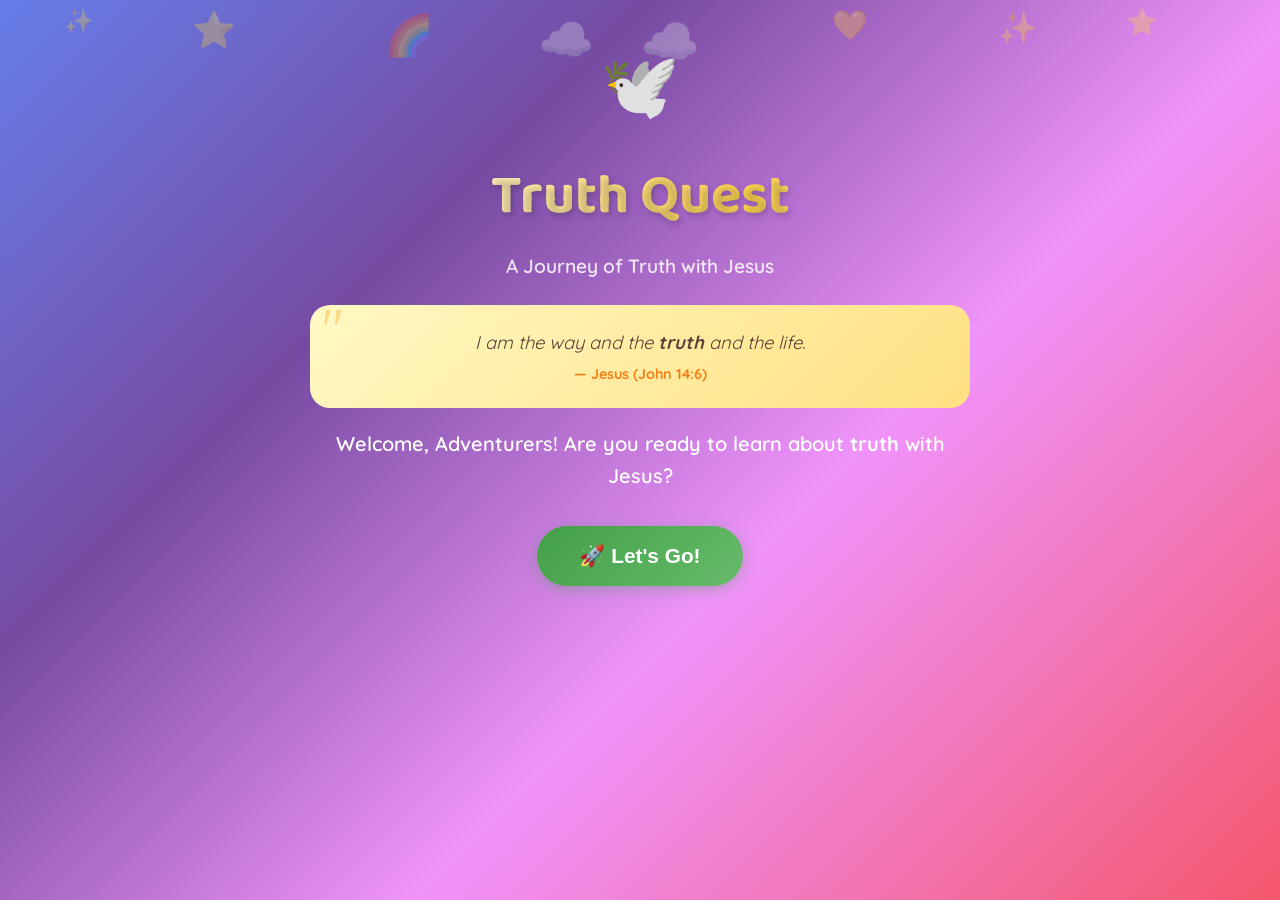
==== frontend/index.html @ c89fb7ce "Truth Quest: Christ-centered children's learning app Interactive app teaching the 9th Commandment (D" ====
<!DOCTYPE html>
<html lang="en">
<head>
    <meta charset="UTF-8">
    <meta name="viewport" content="width=device-width, initial-scale=1.0">
    <title>Truth Quest: Walking with Jesus</title>
    <!-- Google Fonts: loads pretty fonts with internet, falls back to Arial/Segoe UI offline -->
    <link href="https://fonts.googleapis.com/css2?family=Baloo+2:wght@500;600;700;800&family=Quicksand:wght@500;600;700&display=swap" rel="stylesheet" onerror="">
    <link rel="stylesheet" href="style.css">
</head>
<body>

<!-- floating background decorations -->
<div class="floating-bg">
    <span class="floater f1">✨</span>
    <span class="floater f2">⭐</span>
    <span class="floater f3">🌈</span>
    <span class="floater f4">☁️</span>
    <span class="floater f5">💛</span>
    <span class="floater f6">✨</span>
    <span class="floater f7">⭐</span>
    <span class="floater f8">☁️</span>
</div>

<!-- confetti canvas -->
<canvas id="confettiCanvas"></canvas>

<!-- ==================== PAGE 1: WELCOME ==================== -->
<div id="welcomePage" class="page active">
    <div class="container">
        <div class="welcome-icon bounce">🕊️</div>
        <h1 class="title-glow">Truth Quest</h1>
        <p class="tagline">A Journey of Truth with Jesus</p>

        <div class="hero-verse pulse-border">
            <span class="big-quote">"</span>
            <p>I am the way and the <strong>truth</strong> and the life.</p>
            <span class="verse-ref">— Jesus (John 14:6)</span>
        </div>

        <p class="group-welcome">Welcome, Adventurers! Are you ready to learn about <strong>truth</strong> with Jesus?</p>

        <button class="btn btn-go btn-xl wiggle" onclick="goToLesson()">
            🚀 Let's Go!
        </button>
    </div>
</div>

<!-- ==================== PAGE 2: LESSON INTRO ==================== -->
<div id="lessonPage" class="page">
    <div class="container">
        <div class="lesson-header">
            <span class="lesson-icon bounce">📖</span>
            <h1>Before We Begin...</h1>
            <p class="lesson-sub">Alright Adventurers, let's learn something really important today!</p>
        </div>

        <div class="lesson-card card-blue">
            <div class="lesson-card-icon">🏔️</div>
            <h3>The 9th Commandment</h3>
            <p class="lesson-verse-text">"You shall not give false testimony against your neighbor."</p>
            <span class="verse-ref">— Exodus 20:16</span>
            <p class="lesson-explain">This means: <strong>Do not lie.</strong> God wants us to always tell the truth, even when it feels hard or scary.</p>
        </div>

        <div class="lesson-card card-gold">
            <div class="lesson-card-icon">🤔</div>
            <h3>Why Does Truth Matter?</h3>
            <ul class="lesson-list">
                <li><span class="li-icon">💙</span> <strong>Truth builds trust</strong> — When we're honest, people can believe in us</li>
                <li><span class="li-icon">🤝</span> <strong>Truth builds friendships</strong> — Real friends tell each other the truth</li>
                <li><span class="li-icon">😌</span> <strong>Truth gives us peace</strong> — No guilt, no hiding, no worry</li>
                <li><span class="li-icon">✝️</span> <strong>Truth follows Jesus</strong> — Jesus IS the truth (John 14:6)!</li>
            </ul>
        </div>

        <div class="lesson-card card-purple">
            <div class="lesson-card-icon">💔</div>
            <h3>What Happens When We Lie?</h3>
            <ul class="lesson-list">
                <li><span class="li-icon">😟</span> It <strong>breaks trust</strong> — People stop believing us</li>
                <li><span class="li-icon">😣</span> It <strong>hurts others</strong> — Lies can make people feel sad and confused</li>
                <li><span class="li-icon">😔</span> It <strong>hurts us too</strong> — Lying gives us a heavy, guilty feeling inside</li>
                <li><span class="li-icon">🔗</span> It <strong>grows bigger</strong> — One lie often leads to more lies</li>
            </ul>
        </div>

        <div class="lesson-card card-green">
            <div class="lesson-card-icon">🗺️</div>
            <h3>What We'll Do Together</h3>
            <div class="roadmap">
                <div class="roadmap-step">
                    <span class="step-num">1</span>
                    <div>
                        <strong>Listen to a Story</strong>
                        <p>About a child named Sam who faces a tough choice</p>
                    </div>
                </div>
                <div class="roadmap-step">
                    <span class="step-num">2</span>
                    <div>
                        <strong>Make Choices Together</strong>
                        <p>Should Sam tell the truth or tell a lie?</p>
                    </div>
                </div>
                <div class="roadmap-step">
                    <span class="step-num">3</span>
                    <div>
                        <strong>Answer a Fun Quiz</strong>
                        <p>7 questions — I'll point at someone to answer!</p>
                    </div>
                </div>
                <div class="roadmap-step">
                    <span class="step-num">4</span>
                    <div>
                        <strong>See Our Team Score</strong>
                        <p>Let's see how we did as a group!</p>
                    </div>
                </div>
            </div>
        </div>

        <div class="lesson-prayer">
            <span class="prayer-icon">🙏</span>
            <p><strong>Let's pray together before we start:</strong></p>
            <p class="prayer-text">"Dear Jesus, open our hearts to learn about truth today. Help us to be brave and honest, just like You. Amen."</p>
        </div>

        <button class="btn btn-go btn-xl wiggle" onclick="startStory()">
            📖 Let's Hear the Story!
        </button>
    </div>
</div>

<!-- ==================== PAGE 3: STORY ==================== -->
<div id="storyPage" class="page">
    <div class="container">
        <div class="story-header">
            <span class="story-header-icon">📖</span>
            <h1>Story Time</h1>
        </div>
        <h2 id="storyTitle" class="story-title"></h2>
        <p id="storyIntro" class="story-intro"></p>

        <div id="sceneCard" class="card scene-card-styled">
            <span class="scene-badge" id="sceneBadge"></span>
            <div class="scene-character" id="sceneCharacter"></div>
            <p id="sceneText" class="scene-text"></p>

            <div id="sceneChoice" class="choice-prompt" style="display:none"></div>

            <div id="choiceButtons" class="choice-buttons" style="display:none">
                <button class="btn btn-truth btn-choice" onclick="showOutcome('truth')">
                    <span class="choice-emoji">💙</span>
                    <span>Sam Tells the Truth</span>
                </button>
                <button class="btn btn-lie btn-choice" onclick="showOutcome('lie')">
                    <span class="choice-emoji">💔</span>
                    <span>Sam Tells a Lie</span>
                </button>
            </div>

            <div id="outcomeBox" style="display:none"></div>
        </div>

        <div id="versesSection" class="verses-section" style="display:none">
            <h3>📜 Bible Verses to Remember</h3>
            <div id="versesList"></div>
        </div>

        <div id="moralSection" class="moral-section" style="display:none">
            <h3>💡 The Big Lesson</h3>
            <p id="moralText"></p>
        </div>

        <div class="nav-buttons">
            <button class="btn btn-nav" id="btnPrev" onclick="prevScene()">⬅ Back</button>
            <button class="btn btn-nav btn-go" id="btnNext" onclick="nextScene()">Next ➡</button>
        </div>
    </div>
</div>

<!-- ==================== PAGE 4: DISCUSSION ==================== -->
<div id="discussPage" class="page">
    <div class="container">
        <div class="discuss-header">
            <span class="discuss-icon bounce">💬</span>
            <h1>Let's Talk About It!</h1>
            <p class="discuss-sub">Before we take the quiz, let's think about Sam's story together.</p>
        </div>

        <div class="discuss-tip">
            <span>💡</span>
            <p><strong>Leader tip:</strong> Read each question aloud. Let a few children answer first, then tap "Show Suggested Answer" to wrap up each one.</p>
        </div>

        <!-- Question 1 -->
        <div class="discuss-card card-warm">
            <div class="discuss-q">
                <span class="dq-num">1</span>
                <p>Has anyone ever been in a situation like Sam's — where you broke something or made a mistake and had to decide whether to tell the truth?</p>
            </div>
            <button class="btn btn-reveal" onclick="revealDiscuss(1)">👀 Show Suggested Answer</button>
            <div class="discuss-answer" id="discussAns1" style="display:none">
                <p>It's normal to feel scared when we make a mistake. But that's exactly when <strong>choosing truth matters most</strong> — we might face consequences, but we keep something more valuable: <strong>trust</strong>.</p>
            </div>
        </div>

        <!-- Question 2 -->
        <div class="discuss-card card-warm">
            <div class="discuss-q">
                <span class="dq-num">2</span>
                <p>How do you feel inside when you tell a lie? How about when you tell the truth — even when it's hard?</p>
            </div>
            <button class="btn btn-reveal" onclick="revealDiscuss(2)">👀 Show Suggested Answer</button>
            <div class="discuss-answer" id="discussAns2" style="display:none">
                <p>Lying gives us a <strong>heavy, guilty feeling</strong> — like a weight on our chest. Telling the truth feels scary at first, but then comes a <strong>warm peace inside</strong> — that's God saying <em>"You did the right thing."</em></p>
            </div>
        </div>

        <!-- Question 3 -->
        <div class="discuss-card card-warm">
            <div class="discuss-q">
                <span class="dq-num">3</span>
                <p>Why do you think God made "Do not lie" one of the Ten Commandments? Why is it so important to Him?</p>
            </div>
            <button class="btn btn-reveal" onclick="revealDiscuss(3)">👀 Show Suggested Answer</button>
            <div class="discuss-answer" id="discussAns3" style="display:none">
                <p>Because <strong>God is truth</strong>, and lying destroys the relationships He created us to enjoy. Truth is the <strong>foundation of love and trust</strong> — without it, friendships and families break apart.</p>
            </div>
        </div>

        <!-- Question 4 -->
        <div class="discuss-card card-warm">
            <div class="discuss-q">
                <span class="dq-num">4</span>
                <p>Jesus said "I am the truth." What do you think that means for us when we follow Him?</p>
            </div>
            <button class="btn btn-reveal" onclick="revealDiscuss(4)">👀 Show Suggested Answer</button>
            <div class="discuss-answer" id="discussAns4" style="display:none">
                <p>It means <strong>everything about Jesus is real and trustworthy</strong> — He never lied and never broke a promise. When we follow Him, we choose to be <strong>truth-tellers</strong> just like He is.</p>
            </div>
        </div>

        <button class="btn btn-go btn-xl wiggle" onclick="startQuiz()">
            🧠 Now Let's Take the Quiz!
        </button>
    </div>
</div>

<!-- ==================== PAGE 5: QUIZ ==================== -->
<div id="quizPage" class="page">
    <div class="container">
        <div class="quiz-header">
            <span class="quiz-header-icon bounce">🧠</span>
            <h1>Truth or Lie Quiz</h1>
            <p class="quiz-subtitle">Let's see what we learned together, Adventurers!</p>
        </div>

        <div class="streak-bar" id="streakBar" style="display:none">
            <span id="streakText"></span>
        </div>

        <div class="progress-track">
            <div class="progress-fill" id="progressBar"></div>
        </div>
        <p class="progress-label" id="progressLabel"></p>

        <div class="card quiz-card-styled" id="quizCard">
            <div class="question-badge" id="questionNum"></div>
            <h3 id="questionText" class="question-text"></h3>

            <!-- Countdown overlay -->
            <div id="countdownOverlay" class="countdown-overlay" style="display:none">
                <p class="countdown-label">Think about it...</p>
                <span class="countdown-number" id="countdownNum">3</span>
            </div>

            <div id="optionsList" class="options-list"></div>
            <div id="explanationBox"></div>
        </div>

        <div class="quiz-encouragement" id="quizEncouragement"></div>
    </div>
</div>

<!-- ==================== PAGE 5: RESULTS ==================== -->
<div id="resultsPage" class="page">
    <div class="container">
        <div id="resultsHeader">
            <span class="results-trophy bounce">🏆</span>
            <h1>Amazing Job, Adventurers!</h1>
        </div>

        <div class="score-ring" id="scoreRing">
            <span class="score-num" id="scoreNum">0%</span>
        </div>
        <div class="score-stars" id="scoreStars"></div>

        <h2 id="resultMessage" class="result-message"></h2>
        <p id="resultEncouragement" class="result-encouragement"></p>

        <!-- Badge earned -->
        <div class="badge-earned" id="badgeEarned">
            <span class="badge-icon" id="badgeIcon"></span>
            <h3 id="badgeTitle"></h3>
            <p id="badgeDesc"></p>
        </div>

        <div class="card verse-card-styled" id="resultVerse"></div>

        <div id="feedbackList" class="feedback-list"></div>

        <div class="result-actions">
            <button class="btn btn-go btn-xl wiggle" onclick="goToMemoryVerse()">📜 Memory Verse Challenge!</button>
            <button class="btn btn-truth" onclick="restartQuiz()">🔄 Try the Quiz Again</button>
        </div>
    </div>
</div>

<!-- ==================== PAGE 7: MEMORY VERSE CHALLENGE ==================== -->
<div id="memoryPage" class="page">
    <div class="container">
        <div class="memory-header">
            <span class="memory-icon bounce">📜</span>
            <h1>Memory Verse Challenge!</h1>
            <p class="memory-sub">Can we fill in the missing words together? Let's try!</p>
        </div>

        <!-- Verse 1 -->
        <div class="memory-card" id="memoryCard1">
            <span class="memory-badge">Verse 1</span>
            <h3>Exodus 20:16</h3>
            <p class="memory-verse" id="verse1Display"></p>
            <button class="btn btn-go" id="reveal1" onclick="revealVerse(1)">👀 Reveal the Answer!</button>
            <div class="memory-revealed" id="revealed1" style="display:none">
                <p>"You shall not give <strong>false testimony</strong> against your <strong>neighbor</strong>."</p>
            </div>
        </div>

        <!-- Verse 2 -->
        <div class="memory-card" id="memoryCard2">
            <span class="memory-badge">Verse 2</span>
            <h3>John 14:6</h3>
            <p class="memory-verse" id="verse2Display"></p>
            <button class="btn btn-go" id="reveal2" onclick="revealVerse(2)">👀 Reveal the Answer!</button>
            <div class="memory-revealed" id="revealed2" style="display:none">
                <p>"Jesus answered, 'I am the <strong>way</strong> and the <strong>truth</strong> and the <strong>life</strong>. No one comes to the <strong>Father</strong> except through me.'"</p>
            </div>
        </div>

        <!-- Bonus: Say it together -->
        <div class="memory-challenge">
            <span class="challenge-icon">🏆</span>
            <h3>Bonus Challenge!</h3>
            <p>Can everyone say <strong>John 14:6</strong> together from memory? Let's try it three times!</p>
            <div class="attempt-tracker">
                <button class="btn btn-attempt" id="attempt1" onclick="markAttempt(1)">Try 1</button>
                <button class="btn btn-attempt" id="attempt2" onclick="markAttempt(2)">Try 2</button>
                <button class="btn btn-attempt" id="attempt3" onclick="markAttempt(3)">Try 3</button>
            </div>
        </div>

        <button class="btn btn-go btn-xl wiggle" onclick="goToPledge()">
            ✋ Take the Truth Pledge!
        </button>
    </div>
</div>

<!-- ==================== PAGE 8: TRUTH PLEDGE ==================== -->
<div id="pledgePage" class="page">
    <div class="container">
        <div class="pledge-header">
            <span class="pledge-icon bounce">✋</span>
            <h1>The Truth Pledge</h1>
            <p class="pledge-sub">Stand up, raise your right hand, and let's say this together!</p>
        </div>

        <div class="pledge-card">
            <p class="pledge-line" id="pledgeLine1">I promise to <strong>tell the truth</strong>,</p>
            <p class="pledge-line" id="pledgeLine2">even when it's <strong>hard</strong>,</p>
            <p class="pledge-line" id="pledgeLine3">even when I'm <strong>scared</strong>,</p>
            <p class="pledge-line" id="pledgeLine4">because I follow <strong>Jesus</strong>,</p>
            <p class="pledge-line" id="pledgeLine5">and Jesus <strong>is</strong> the Truth.</p>
            <p class="pledge-line pledge-verse">— John 14:6</p>
        </div>

        <button class="btn btn-truth btn-xl" id="pledgeReadBtn" onclick="startPledgeRead()">
            📢 Read It Together — Line by Line!
        </button>

        <div class="final-prayer" id="closingPrayer" style="display:none">
            <span class="prayer-icon">🙏</span>
            <p><strong>Let's close in prayer together:</strong></p>
            <p class="prayer-text">"Dear Jesus, thank You for teaching us about truth today. Help us to always be honest and brave, even when it's hard. We want to follow You because You are the Way, the Truth, and the Life. We love You! Amen."</p>
        </div>

        <div class="final-actions" id="finalActions" style="display:none">
            <div class="final-message">
                <span class="final-star">🌟</span>
                <h2>Great Job, Adventurers!</h2>
                <p>You are <strong>Truth Champions</strong> who follow Jesus! Remember — always choose truth!</p>
            </div>
            <div class="result-actions">
                <button class="btn btn-truth" onclick="restartStory()">📖 Hear the Story Again</button>
                <button class="btn btn-go" onclick="restartQuiz()">🧠 Retake the Quiz</button>
                <button class="btn btn-nav" onclick="goHome()">🏠 Back to Start</button>
            </div>
        </div>
    </div>
</div>

<script src="app.js"></script>
</body>
</html>
---- frontend/style.css ----
/* ===== RESET ===== */
*, *::before, *::after {
    margin: 0;
    padding: 0;
    box-sizing: border-box;
}

/* ===== BASE ===== */
body {
    font-family: 'Quicksand', 'Segoe UI', Arial, sans-serif;
    background: linear-gradient(135deg, #667eea 0%, #764ba2 30%, #f093fb 60%, #f5576c 100%);
    background-attachment: fixed;
    text-align: center;
    min-height: 100vh;
    color: #2c3e50;
    line-height: 1.7;
    overflow-x: hidden;
    position: relative;
}

/* ===== FLOATING BACKGROUND ===== */
.floating-bg {
    position: fixed;
    top: 0; left: 0; right: 0; bottom: 0;
    pointer-events: none;
    z-index: 0;
    overflow: hidden;
}

.floater {
    position: absolute;
    font-size: 2rem;
    opacity: 0.3;
    animation: floatUp linear infinite;
}

.f1 { left: 5%;  font-size: 1.5rem; animation-duration: 12s; animation-delay: 0s; }
.f2 { left: 15%; font-size: 2.2rem; animation-duration: 15s; animation-delay: 2s; }
.f3 { left: 30%; font-size: 2.5rem; animation-duration: 18s; animation-delay: 4s; }
.f4 { left: 50%; font-size: 3rem;   animation-duration: 20s; animation-delay: 1s; }
.f5 { left: 65%; font-size: 1.8rem; animation-duration: 14s; animation-delay: 3s; }
.f6 { left: 78%; font-size: 2rem;   animation-duration: 16s; animation-delay: 5s; }
.f7 { left: 88%; font-size: 1.6rem; animation-duration: 13s; animation-delay: 0s; }
.f8 { left: 42%; font-size: 2.8rem; animation-duration: 22s; animation-delay: 6s; }

@keyframes floatUp {
    0%   { transform: translateY(110vh) rotate(0deg); opacity: 0; }
    10%  { opacity: 0.3; }
    90%  { opacity: 0.3; }
    100% { transform: translateY(-10vh) rotate(360deg); opacity: 0; }
}

/* confetti canvas */
#confettiCanvas {
    position: fixed;
    top: 0; left: 0;
    width: 100%; height: 100%;
    pointer-events: none;
    z-index: 9999;
}

/* ===== PAGES ===== */
.page {
    display: none;
    padding: 30px 20px 60px;
    position: relative;
    z-index: 1;
    animation: fadeSlideIn 0.6s ease;
}

.page.active {
    display: block;
}

@keyframes fadeSlideIn {
    from { opacity: 0; transform: translateY(30px); }
    to   { opacity: 1; transform: translateY(0); }
}

.container {
    max-width: 660px;
    margin: 0 auto;
}

/* ===== ANIMATIONS ===== */
@keyframes bounce {
    0%, 100% { transform: translateY(0); }
    50%      { transform: translateY(-12px); }
}

@keyframes wiggle {
    0%, 100% { transform: rotate(0deg); }
    25%      { transform: rotate(-2deg) scale(1.02); }
    75%      { transform: rotate(2deg) scale(1.02); }
}

@keyframes pulse-glow {
    0%, 100% { box-shadow: 0 0 15px rgba(255,215,0,0.3); }
    50%      { box-shadow: 0 0 30px rgba(255,215,0,0.6); }
}

@keyframes shimmer {
    0%   { background-position: -200% center; }
    100% { background-position: 200% center; }
}

.bounce  { animation: bounce 2s ease-in-out infinite; }
.wiggle  { animation: wiggle 3s ease-in-out infinite; }
.pulse-border { animation: pulse-glow 2.5s ease-in-out infinite; }

/* ===== HEADINGS ===== */
h1 {
    font-family: 'Baloo 2', 'Segoe UI', cursive;
    font-size: 2.8rem;
    margin-bottom: 6px;
    color: #fff;
    text-shadow: 2px 3px 6px rgba(0,0,0,0.2);
}

.title-glow {
    font-size: 3.5rem;
    background: linear-gradient(90deg, #fff, #ffd54f, #fff, #ffd54f);
    background-size: 200% auto;
    -webkit-background-clip: text;
    -webkit-text-fill-color: transparent;
    background-clip: text;
    animation: shimmer 4s linear infinite;
}

h2 {
    font-size: 1.3rem;
    color: rgba(255,255,255,0.9);
    margin-bottom: 20px;
    font-weight: 600;
}

.tagline {
    font-size: 1.2rem;
    color: rgba(255,255,255,0.85);
    margin-bottom: 22px;
    font-weight: 600;
}

.highlight-name {
    color: #ffd54f;
    font-weight: 800;
}

/* ===== WELCOME ===== */
.welcome-icon {
    font-size: 4rem;
    display: block;
    margin-bottom: 10px;
}

.hero-verse {
    background: linear-gradient(135deg, #fff9c4, #ffe082);
    border-radius: 20px;
    padding: 22px 26px;
    font-size: 1.15rem;
    font-style: italic;
    color: #5d4037;
    margin-bottom: 20px;
    position: relative;
}

.big-quote {
    position: absolute;
    top: -5px; left: 12px;
    font-size: 3.5rem;
    color: #f9a825;
    font-style: normal;
    line-height: 1;
    opacity: 0.4;
}

.verse-ref {
    font-size: 0.9rem;
    font-weight: 700;
    color: #f57f17;
    font-style: normal;
    display: block;
    margin-top: 4px;
}

.time-badge {
    display: inline-flex;
    align-items: center;
    gap: 8px;
    background: rgba(255,255,255,0.2);
    backdrop-filter: blur(8px);
    border: 2px solid rgba(255,255,255,0.3);
    border-radius: 50px;
    padding: 10px 22px;
    font-size: 0.95rem;
    color: #fff;
    margin-bottom: 22px;
}

.time-icon { font-size: 1.3rem; }

.group-welcome {
    font-size: 1.25rem;
    color: #fff;
    margin-bottom: 28px;
    line-height: 1.6;
    font-weight: 600;
}

/* ===== BUTTONS ===== */
.btn {
    display: inline-block;
    font-size: 1.1rem;
    font-weight: 700;
    padding: 14px 32px;
    margin: 6px;
    border: none;
    border-radius: 50px;
    cursor: pointer;
    font-family: 'Quicksand', inherit;
    transition: all 0.25s ease;
    position: relative;
    overflow: hidden;
}

.btn::after {
    content: '';
    position: absolute;
    top: 50%; left: 50%;
    width: 0; height: 0;
    background: rgba(255,255,255,0.2);
    border-radius: 50%;
    transform: translate(-50%, -50%);
    transition: width 0.4s, height 0.4s;
}

.btn:hover::after {
    width: 300px; height: 300px;
}

.btn:hover {
    transform: scale(1.06) translateY(-2px);
    box-shadow: 0 8px 25px rgba(0,0,0,0.2);
}

.btn:active { transform: scale(0.97); }

.btn-xl {
    font-size: 1.3rem;
    padding: 18px 42px;
}

.btn-go {
    background: linear-gradient(135deg, #43a047, #66bb6a);
    color: #fff;
    box-shadow: 0 4px 15px rgba(67,160,71,0.35);
}

.btn-truth {
    background: linear-gradient(135deg, #1e88e5, #42a5f5);
    color: #fff;
    box-shadow: 0 4px 15px rgba(30,136,229,0.35);
}

.btn-lie {
    background: linear-gradient(135deg, #e53935, #ef5350);
    color: #fff;
    box-shadow: 0 4px 15px rgba(229,57,53,0.35);
}

.btn-nav {
    background: rgba(255,255,255,0.9);
    color: #5c6bc0;
    border: 2px solid rgba(255,255,255,0.5);
}

.btn-nav:hover { background: #fff; }

.btn:disabled {
    opacity: 0.35;
    cursor: not-allowed;
    transform: none !important;
    box-shadow: none !important;
}

.btn-choice {
    display: flex;
    align-items: center;
    gap: 10px;
    padding: 16px 28px;
    font-size: 1.15rem;
}

.choice-emoji { font-size: 1.6rem; }

/* ===== CARDS ===== */
.card {
    background: rgba(255,255,255,0.95);
    border-radius: 22px;
    padding: 26px 24px;
    margin: 20px 0;
    box-shadow: 0 8px 30px rgba(0,0,0,0.1);
    text-align: left;
    animation: fadeSlideIn 0.4s ease;
    border: none;
}

/* ===== LESSON PAGE ===== */
.lesson-header {
    margin-bottom: 10px;
}

.lesson-icon { font-size: 3.5rem; display: block; margin-bottom: 8px; }
.lesson-sub  { color: rgba(255,255,255,0.9); font-size: 1.1rem; margin-bottom: 5px; }

.lesson-card {
    border-radius: 22px;
    padding: 28px 24px;
    margin: 18px 0;
    text-align: left;
    box-shadow: 0 8px 30px rgba(0,0,0,0.1);
    position: relative;
    overflow: hidden;
}

.lesson-card-icon {
    font-size: 2.5rem;
    margin-bottom: 10px;
}

.card-blue {
    background: linear-gradient(135deg, #e3f2fd, #bbdefb);
    border-left: 6px solid #1e88e5;
}

.card-gold {
    background: linear-gradient(135deg, #fff8e1, #ffecb3);
    border-left: 6px solid #f9a825;
}

.card-purple {
    background: linear-gradient(135deg, #f3e5f5, #e1bee7);
    border-left: 6px solid #8e24aa;
}

.card-green {
    background: linear-gradient(135deg, #e8f5e9, #c8e6c9);
    border-left: 6px solid #43a047;
}

.lesson-card h3 {
    font-family: 'Baloo 2', cursive;
    font-size: 1.4rem;
    margin-bottom: 8px;
    color: #2c3e50;
}

.lesson-verse-text {
    font-size: 1.1rem;
    font-style: italic;
    color: #37474f;
    margin-bottom: 4px;
    line-height: 1.6;
}

.lesson-explain {
    margin-top: 10px;
    font-size: 1.05rem;
    color: #37474f;
    line-height: 1.7;
}

.lesson-list {
    list-style: none;
    padding: 0;
}

.lesson-list li {
    display: flex;
    align-items: flex-start;
    gap: 10px;
    padding: 8px 0;
    font-size: 1.02rem;
    color: #37474f;
    line-height: 1.5;
}

.li-icon { font-size: 1.3rem; flex-shrink: 0; margin-top: 1px; }

/* roadmap */
.roadmap {
    display: flex;
    flex-direction: column;
    gap: 14px;
    margin-top: 10px;
}

.roadmap-step {
    display: flex;
    align-items: flex-start;
    gap: 14px;
}

.step-num {
    width: 38px; height: 38px;
    background: linear-gradient(135deg, #43a047, #66bb6a);
    color: #fff;
    border-radius: 50%;
    display: flex;
    align-items: center;
    justify-content: center;
    font-weight: 800;
    font-size: 1.1rem;
    flex-shrink: 0;
    box-shadow: 0 3px 10px rgba(67,160,71,0.3);
}

.roadmap-step div strong {
    font-size: 1.05rem;
    color: #2c3e50;
}

.roadmap-step div p {
    font-size: 0.92rem;
    color: #546e7a;
    margin-top: 2px;
}

/* prayer */
.lesson-prayer, .final-prayer {
    background: rgba(255,255,255,0.2);
    backdrop-filter: blur(8px);
    border: 2px solid rgba(255,255,255,0.3);
    border-radius: 22px;
    padding: 22px;
    margin: 24px 0;
    color: #fff;
}

.prayer-icon {
    font-size: 2rem;
    display: block;
    margin-bottom: 8px;
}

.prayer-text {
    font-style: italic;
    font-size: 1.05rem;
    line-height: 1.7;
    margin-top: 6px;
}

/* ===== STORY ===== */
.story-header { margin-bottom: 5px; }

.story-header-icon {
    font-size: 2.5rem;
    display: block;
    margin-bottom: 4px;
}

.story-title {
    font-family: 'Baloo 2', cursive;
    font-size: 1.4rem;
    color: #fff;
    line-height: 1.3;
}

.story-intro {
    font-style: italic;
    color: rgba(255,255,255,0.8);
    margin-bottom: 10px;
    font-size: 0.95rem;
}

.scene-card-styled {
    border-left: 6px solid #ffd54f;
    position: relative;
}

.scene-badge {
    display: inline-block;
    background: linear-gradient(135deg, #7e57c2, #ab47bc);
    color: #fff;
    font-size: 0.8rem;
    font-weight: 700;
    text-transform: uppercase;
    letter-spacing: 1px;
    padding: 5px 16px;
    border-radius: 20px;
    margin-bottom: 14px;
}

.scene-character {
    font-size: 2.5rem;
    text-align: center;
    margin-bottom: 10px;
}

.scene-text {
    font-size: 1.1rem;
    line-height: 1.85;
    color: #37474f;
}

.choice-prompt {
    background: linear-gradient(135deg, #fff3e0, #ffe0b2);
    border-radius: 16px;
    padding: 16px 20px;
    margin-top: 18px;
    font-weight: 700;
    color: #e65100;
    font-size: 1.1rem;
    text-align: center;
    border: 2px dashed #ffb74d;
}

.choice-buttons {
    display: flex;
    flex-wrap: wrap;
    justify-content: center;
    gap: 14px;
    margin-top: 20px;
}

/* outcomes */
.outcome-card {
    border-radius: 16px;
    padding: 20px;
    margin-top: 16px;
    line-height: 1.8;
    font-size: 1.02rem;
    animation: fadeSlideIn 0.5s ease;
}

.outcome-card.truth {
    background: linear-gradient(135deg, #e8f5e9, #c8e6c9);
    border-left: 5px solid #43a047;
    color: #2e7d32;
}

.outcome-card.lie {
    background: linear-gradient(135deg, #ffebee, #ffcdd2);
    border-left: 5px solid #e53935;
    color: #c62828;
}

.outcome-label {
    font-weight: 800;
    font-size: 0.9rem;
    text-transform: uppercase;
    letter-spacing: 0.5px;
    margin-bottom: 8px;
    display: block;
}

.both-shown .outcome-card { margin-top: 14px; }

/* verses & moral */
.verses-section {
    background: linear-gradient(135deg, #fff9c4, #ffe082);
    border-radius: 22px;
    padding: 24px;
    margin: 22px 0;
    box-shadow: 0 6px 20px rgba(0,0,0,0.08);
}

.verses-section h3 {
    font-family: 'Baloo 2', cursive;
    color: #f57f17;
    margin-bottom: 14px;
    font-size: 1.25rem;
}

.verse-item {
    background: rgba(255,255,255,0.65);
    border-radius: 14px;
    padding: 14px 18px;
    margin-bottom: 12px;
    text-align: left;
}

.verse-item:last-child { margin-bottom: 0; }
.verse-item .ref { font-weight: 700; color: #f57f17; font-size: 0.92rem; }
.verse-item .text { font-style: italic; color: #5d4037; margin-top: 4px; font-size: 1rem; }

.moral-section {
    background: linear-gradient(135deg, #e8eaf6, #c5cae9);
    border-radius: 22px;
    padding: 24px;
    margin: 22px 0;
    box-shadow: 0 6px 20px rgba(0,0,0,0.08);
}

.moral-section h3 {
    font-family: 'Baloo 2', cursive;
    color: #283593;
    margin-bottom: 10px;
    font-size: 1.25rem;
}

.moral-section p {
    font-size: 1.08rem;
    color: #37474f;
    line-height: 1.75;
}

.nav-buttons {
    display: flex;
    justify-content: space-between;
    gap: 14px;
    margin-top: 14px;
}

.nav-buttons .btn { flex: 1; }

/* ===== QUIZ ===== */
.quiz-header { margin-bottom: 5px; }
.quiz-header-icon { font-size: 3rem; display: block; margin-bottom: 4px; }

.quiz-subtitle {
    color: rgba(255,255,255,0.9);
    font-size: 1.05rem;
    margin-bottom: 16px;
}

.progress-track {
    width: 100%;
    height: 16px;
    background: rgba(255,255,255,0.25);
    border-radius: 20px;
    overflow: hidden;
    border: 2px solid rgba(255,255,255,0.4);
}

.progress-fill {
    height: 100%;
    width: 0%;
    background: linear-gradient(90deg, #ffd54f, #43a047, #66bb6a);
    border-radius: 20px;
    transition: width 0.6s ease;
}

.progress-label {
    font-size: 0.88rem;
    color: rgba(255,255,255,0.8);
    font-weight: 600;
    margin: 8px 0 0;
}

.quiz-card-styled {
    border-left: 6px solid #7e57c2;
}

.question-badge {
    display: inline-block;
    background: linear-gradient(135deg, #7e57c2, #ab47bc);
    color: #fff;
    font-size: 0.8rem;
    font-weight: 700;
    text-transform: uppercase;
    letter-spacing: 1px;
    padding: 5px 16px;
    border-radius: 20px;
    margin-bottom: 12px;
}

.question-text {
    font-family: 'Baloo 2', cursive;
    font-size: 1.25rem;
    color: #2c3e50;
    margin-bottom: 20px;
    line-height: 1.5;
}

.options-list {
    display: flex;
    flex-direction: column;
    gap: 11px;
}

.option-btn {
    width: 100%;
    padding: 16px 20px;
    font-size: 1.05rem;
    font-family: 'Quicksand', inherit;
    font-weight: 600;
    text-align: left;
    background: linear-gradient(135deg, #f3e5f5, #e8eaf6);
    border: 3px solid transparent;
    border-radius: 16px;
    cursor: pointer;
    transition: all 0.25s ease;
    color: #2c3e50;
    line-height: 1.45;
}

.option-btn:hover {
    border-color: #7e57c2;
    background: linear-gradient(135deg, #e1bee7, #c5cae9);
    transform: translateX(8px);
    box-shadow: 0 4px 15px rgba(126,87,194,0.2);
}

.option-btn.correct {
    border-color: #43a047;
    background: linear-gradient(135deg, #e8f5e9, #c8e6c9);
    color: #2e7d32;
    font-weight: 700;
    transform: scale(1.02);
}

.option-btn.wrong {
    border-color: #e53935;
    background: linear-gradient(135deg, #ffebee, #ffcdd2);
    color: #c62828;
}

.option-btn:disabled {
    cursor: default;
    transform: none !important;
}

.option-letter {
    display: inline-flex;
    align-items: center;
    justify-content: center;
    width: 32px; height: 32px;
    background: #fff;
    border-radius: 50%;
    margin-right: 14px;
    font-weight: 800;
    font-size: 0.9rem;
    color: #7e57c2;
    flex-shrink: 0;
    box-shadow: 0 2px 6px rgba(0,0,0,0.08);
}

.explain-box {
    margin-top: 18px;
    padding: 18px 20px;
    border-radius: 16px;
    font-size: 1rem;
    line-height: 1.7;
    animation: fadeSlideIn 0.35s ease;
}

.explain-box.right {
    background: linear-gradient(135deg, #e8f5e9, #c8e6c9);
    border-left: 5px solid #43a047;
    color: #2e7d32;
}

.explain-box.oops {
    background: linear-gradient(135deg, #fff3e0, #ffe0b2);
    border-left: 5px solid #ff9800;
    color: #e65100;
}

.explain-box .bible-tag {
    display: inline-block;
    margin-top: 10px;
    font-weight: 700;
    font-size: 0.84rem;
    background: rgba(255,255,255,0.6);
    padding: 4px 14px;
    border-radius: 20px;
}

.quiz-next-btn {
    margin-top: 18px;
    width: 100%;
}

.quiz-encouragement {
    color: rgba(255,255,255,0.8);
    font-size: 0.95rem;
    margin-top: 12px;
    font-weight: 600;
}

/* ===== RESULTS ===== */
.results-trophy {
    font-size: 4rem;
    display: block;
    margin-bottom: 6px;
}

.score-ring {
    width: 160px; height: 160px;
    border-radius: 50%;
    background: conic-gradient(#43a047 0%, rgba(255,255,255,0.2) 0%);
    display: flex;
    align-items: center;
    justify-content: center;
    margin: 10px auto 12px;
    box-shadow: 0 8px 30px rgba(0,0,0,0.15);
    position: relative;
    transition: background 1.2s ease;
}

.score-ring::before {
    content: '';
    position: absolute;
    width: 125px; height: 125px;
    background: #fff;
    border-radius: 50%;
}

.score-num {
    position: relative;
    z-index: 1;
    font-family: 'Baloo 2', cursive;
    font-size: 2.5rem;
    font-weight: 800;
    color: #7e57c2;
}

.score-stars {
    font-size: 2rem;
    margin-bottom: 16px;
    letter-spacing: 6px;
}

.result-message {
    font-family: 'Baloo 2', cursive;
    font-size: 1.4rem;
    color: #fff;
    margin-bottom: 10px;
    line-height: 1.4;
}

.result-encouragement {
    font-size: 1.05rem;
    color: rgba(255,255,255,0.85);
    margin-bottom: 22px;
    line-height: 1.7;
    max-width: 520px;
    margin-left: auto;
    margin-right: auto;
}

.verse-card-styled {
    text-align: center;
    border-left: 6px solid #ffd54f;
    background: linear-gradient(135deg, #fff9c4, #ffe082);
}

.verse-card-styled .ref { font-weight: 700; color: #f57f17; }
.verse-card-styled .text { font-style: italic; color: #5d4037; margin-top: 5px; font-size: 1.02rem; }

.feedback-list {
    text-align: left;
    margin: 22px 0;
}

.feedback-list h3 {
    font-family: 'Baloo 2', cursive;
    text-align: center;
    color: #fff;
    margin-bottom: 14px;
    font-size: 1.2rem;
}

.feedback-item {
    background: rgba(255,255,255,0.92);
    border-radius: 16px;
    padding: 14px 18px;
    margin-bottom: 10px;
    display: flex;
    align-items: flex-start;
    gap: 12px;
    box-shadow: 0 3px 12px rgba(0,0,0,0.06);
}

.fb-icon { font-size: 1.3rem; flex-shrink: 0; margin-top: 2px; }
.fb-text { font-size: 0.97rem; color: #37474f; line-height: 1.55; }

.result-actions {
    display: flex;
    flex-wrap: wrap;
    justify-content: center;
    gap: 12px;
    margin-top: 10px;
    padding-bottom: 40px;
}

.final-prayer .prayer-text {
    color: rgba(255,255,255,0.9);
}

/* ===== STREAK BAR ===== */
.streak-bar {
    background: linear-gradient(135deg, #ff9800, #ff6d00);
    color: #fff;
    font-weight: 800;
    font-size: 1.15rem;
    padding: 10px 22px;
    border-radius: 50px;
    margin-bottom: 14px;
    box-shadow: 0 4px 15px rgba(255,109,0,0.35);
    animation: pulse-glow 1.5s ease-in-out infinite, bounceIn 0.5s ease;
    display: inline-block;
}

@keyframes bounceIn {
    0%   { transform: scale(0.3); opacity: 0; }
    50%  { transform: scale(1.1); }
    100% { transform: scale(1); opacity: 1; }
}

/* ===== COUNTDOWN ===== */
.countdown-overlay {
    text-align: center;
    padding: 30px 0;
}

.countdown-label {
    font-size: 1.2rem;
    font-weight: 700;
    color: #7e57c2;
    margin-bottom: 10px;
}

.countdown-number {
    display: inline-flex;
    align-items: center;
    justify-content: center;
    width: 90px; height: 90px;
    background: linear-gradient(135deg, #7e57c2, #ab47bc);
    color: #fff;
    font-family: 'Baloo 2', cursive;
    font-size: 3rem;
    font-weight: 800;
    border-radius: 50%;
    box-shadow: 0 6px 25px rgba(126,87,194,0.4);
    animation: countPulse 1s ease-in-out infinite;
}

@keyframes countPulse {
    0%, 100% { transform: scale(1); }
    50%      { transform: scale(1.15); }
}

/* ===== BADGE ===== */
.badge-earned {
    background: linear-gradient(135deg, #fff9c4, #ffe082);
    border-radius: 22px;
    padding: 28px 24px;
    margin: 22px 0;
    box-shadow: 0 8px 30px rgba(255,193,7,0.25);
    animation: bounceIn 0.6s ease;
}

.badge-icon {
    font-size: 4rem;
    display: block;
    margin-bottom: 8px;
    animation: bounce 2s ease-in-out infinite;
}

.badge-earned h3 {
    font-family: 'Baloo 2', cursive;
    font-size: 1.5rem;
    color: #e65100;
    margin-bottom: 4px;
}

.badge-earned p {
    font-size: 1.05rem;
    color: #5d4037;
}

/* ===== DISCUSSION PAGE ===== */
.discuss-header { margin-bottom: 5px; }

.discuss-icon {
    font-size: 3.5rem;
    display: block;
    margin-bottom: 8px;
}

.discuss-sub {
    color: rgba(255,255,255,0.9);
    font-size: 1.1rem;
    margin-bottom: 5px;
}

.card-warm {
    background: linear-gradient(135deg, #fff8e1, #ffecb3);
    border-left: 6px solid #ff9800;
    border-radius: 22px;
    padding: 28px 24px;
    margin: 20px 0;
    box-shadow: 0 8px 30px rgba(0,0,0,0.1);
    text-align: left;
}

.discuss-q {
    display: flex;
    align-items: flex-start;
    gap: 14px;
    padding: 14px 0;
    border-bottom: 2px dashed rgba(255,152,0,0.25);
}

.discuss-q:last-child { border-bottom: none; }

.dq-num {
    width: 36px; height: 36px;
    background: linear-gradient(135deg, #ff9800, #ff6d00);
    color: #fff;
    border-radius: 50%;
    display: flex;
    align-items: center;
    justify-content: center;
    font-weight: 800;
    font-size: 1rem;
    flex-shrink: 0;
}

.discuss-q p {
    font-size: 1.08rem;
    color: #37474f;
    line-height: 1.6;
}

.discuss-tip {
    display: flex;
    align-items: flex-start;
    gap: 10px;
    background: rgba(255,255,255,0.2);
    backdrop-filter: blur(8px);
    border: 2px solid rgba(255,255,255,0.3);
    border-radius: 16px;
    padding: 16px 20px;
    margin: 18px 0;
    color: #fff;
    text-align: left;
    font-size: 0.95rem;
    line-height: 1.5;
}

.discuss-tip span { font-size: 1.4rem; flex-shrink: 0; margin-top: 1px; }

.btn-reveal {
    display: block;
    width: 100%;
    margin-top: 12px;
    padding: 12px 20px;
    font-size: 1rem;
    font-weight: 700;
    font-family: 'Quicksand', inherit;
    background: rgba(255,152,0,0.15);
    color: #e65100;
    border: 2px dashed #ffb74d;
    border-radius: 14px;
    cursor: pointer;
    transition: all 0.25s ease;
}

.btn-reveal:hover {
    background: rgba(255,152,0,0.25);
    border-color: #ff9800;
    transform: scale(1.02);
}

.discuss-answer {
    margin-top: 14px;
    padding: 18px 20px;
    background: linear-gradient(135deg, #e8f5e9, #c8e6c9);
    border-left: 5px solid #43a047;
    border-radius: 14px;
    animation: fadeSlideIn 0.4s ease;
}

.discuss-answer p {
    font-size: 1.05rem;
    line-height: 1.75;
    color: #2e7d32;
    text-align: left;
}

/* ===== MEMORY VERSE PAGE ===== */
.memory-header { margin-bottom: 5px; }

.memory-icon {
    font-size: 3.5rem;
    display: block;
    margin-bottom: 8px;
}

.memory-sub {
    color: rgba(255,255,255,0.9);
    font-size: 1.1rem;
    margin-bottom: 5px;
}

.memory-card {
    background: rgba(255,255,255,0.95);
    border-radius: 22px;
    padding: 28px 24px;
    margin: 20px 0;
    box-shadow: 0 8px 30px rgba(0,0,0,0.1);
    text-align: center;
    border-left: 6px solid #ffd54f;
}

.memory-badge {
    display: inline-block;
    background: linear-gradient(135deg, #f9a825, #ff8f00);
    color: #fff;
    font-size: 0.8rem;
    font-weight: 700;
    text-transform: uppercase;
    letter-spacing: 1px;
    padding: 4px 16px;
    border-radius: 20px;
    margin-bottom: 10px;
}

.memory-card h3 {
    font-family: 'Baloo 2', cursive;
    font-size: 1.3rem;
    color: #f57f17;
    margin-bottom: 12px;
}

.memory-verse {
    font-size: 1.3rem;
    line-height: 1.8;
    color: #37474f;
    margin-bottom: 16px;
}

.memory-blank {
    display: inline-block;
    min-width: 100px;
    border-bottom: 3px dashed #7e57c2;
    color: #7e57c2;
    font-weight: 800;
    padding: 0 4px;
    margin: 0 2px;
}

.memory-revealed {
    background: linear-gradient(135deg, #e8f5e9, #c8e6c9);
    border-radius: 14px;
    padding: 16px 20px;
    margin-top: 12px;
    animation: bounceIn 0.5s ease;
}

.memory-revealed p {
    font-size: 1.15rem;
    color: #2e7d32;
    line-height: 1.7;
}

.memory-challenge {
    background: linear-gradient(135deg, #e8eaf6, #c5cae9);
    border-radius: 22px;
    padding: 28px 24px;
    margin: 22px 0;
    box-shadow: 0 8px 30px rgba(0,0,0,0.1);
    text-align: center;
}

.challenge-icon {
    font-size: 2.5rem;
    display: block;
    margin-bottom: 8px;
}

.memory-challenge h3 {
    font-family: 'Baloo 2', cursive;
    font-size: 1.3rem;
    color: #283593;
    margin-bottom: 8px;
}

.memory-challenge p {
    font-size: 1.05rem;
    color: #37474f;
    line-height: 1.6;
    margin-bottom: 14px;
}

.attempt-tracker {
    display: flex;
    justify-content: center;
    gap: 12px;
    flex-wrap: wrap;
}

.btn-attempt {
    display: inline-block;
    width: 80px; height: 80px;
    border-radius: 50%;
    background: rgba(255,255,255,0.7);
    border: 3px solid #c5cae9;
    font-family: 'Quicksand', inherit;
    font-size: 0.95rem;
    font-weight: 700;
    color: #5c6bc0;
    cursor: pointer;
    transition: all 0.3s;
}

.btn-attempt:hover {
    border-color: #5c6bc0;
    background: #fff;
    transform: scale(1.1);
}

.btn-attempt.done {
    background: linear-gradient(135deg, #43a047, #66bb6a);
    color: #fff;
    border-color: #43a047;
    transform: scale(1.05);
    box-shadow: 0 4px 15px rgba(67,160,71,0.3);
}

/* ===== PLEDGE PAGE ===== */
.pledge-header { margin-bottom: 10px; }

.pledge-icon {
    font-size: 3.5rem;
    display: block;
    margin-bottom: 8px;
}

.pledge-sub {
    color: rgba(255,255,255,0.9);
    font-size: 1.1rem;
    margin-bottom: 5px;
}

.pledge-card {
    background: rgba(255,255,255,0.95);
    border-radius: 22px;
    padding: 36px 30px;
    margin: 22px 0;
    box-shadow: 0 8px 30px rgba(0,0,0,0.1);
    text-align: center;
    border-left: 6px solid #7e57c2;
}

.pledge-line {
    font-family: 'Baloo 2', cursive;
    font-size: 1.5rem;
    color: #2c3e50;
    line-height: 2;
    transition: all 0.4s;
    opacity: 0.3;
}

.pledge-line.active {
    opacity: 1;
    color: #7e57c2;
    transform: scale(1.08);
}

.pledge-line.read {
    opacity: 1;
    color: #43a047;
}

.pledge-verse {
    font-size: 1.1rem !important;
    color: #f57f17 !important;
    font-weight: 700;
    margin-top: 8px;
}

.final-message {
    background: rgba(255,255,255,0.2);
    backdrop-filter: blur(8px);
    border: 2px solid rgba(255,255,255,0.3);
    border-radius: 22px;
    padding: 28px 24px;
    margin: 22px 0;
    color: #fff;
    animation: bounceIn 0.6s ease;
}

.final-star {
    font-size: 3rem;
    display: block;
    margin-bottom: 8px;
    animation: bounce 2s ease-in-out infinite;
}

.final-message h2 {
    font-family: 'Baloo 2', cursive;
    font-size: 1.6rem;
    margin-bottom: 8px;
}

.final-message p {
    font-size: 1.1rem;
    line-height: 1.6;
}

/* ===== RESPONSIVE ===== */
@media (max-width: 600px) {
    h1 { font-size: 2.2rem; }
    .title-glow { font-size: 2.6rem; }
    .btn { font-size: 1rem; padding: 12px 24px; }
    .btn-xl { font-size: 1.1rem; padding: 15px 32px; }
    .choice-buttons { flex-direction: column; }
    .btn-choice { justify-content: center; }
    .score-ring { width: 130px; height: 130px; }
    .score-ring::before { width: 100px; height: 100px; }
    .score-num { font-size: 2rem; }
    .result-actions { flex-direction: column; align-items: center; }
    .lesson-card { padding: 22px 18px; }
    .welcome-icon { font-size: 3rem; }
    .pledge-line { font-size: 1.2rem; }
    .memory-verse { font-size: 1.1rem; }
    .btn-attempt { width: 65px; height: 65px; font-size: 0.85rem; }
}
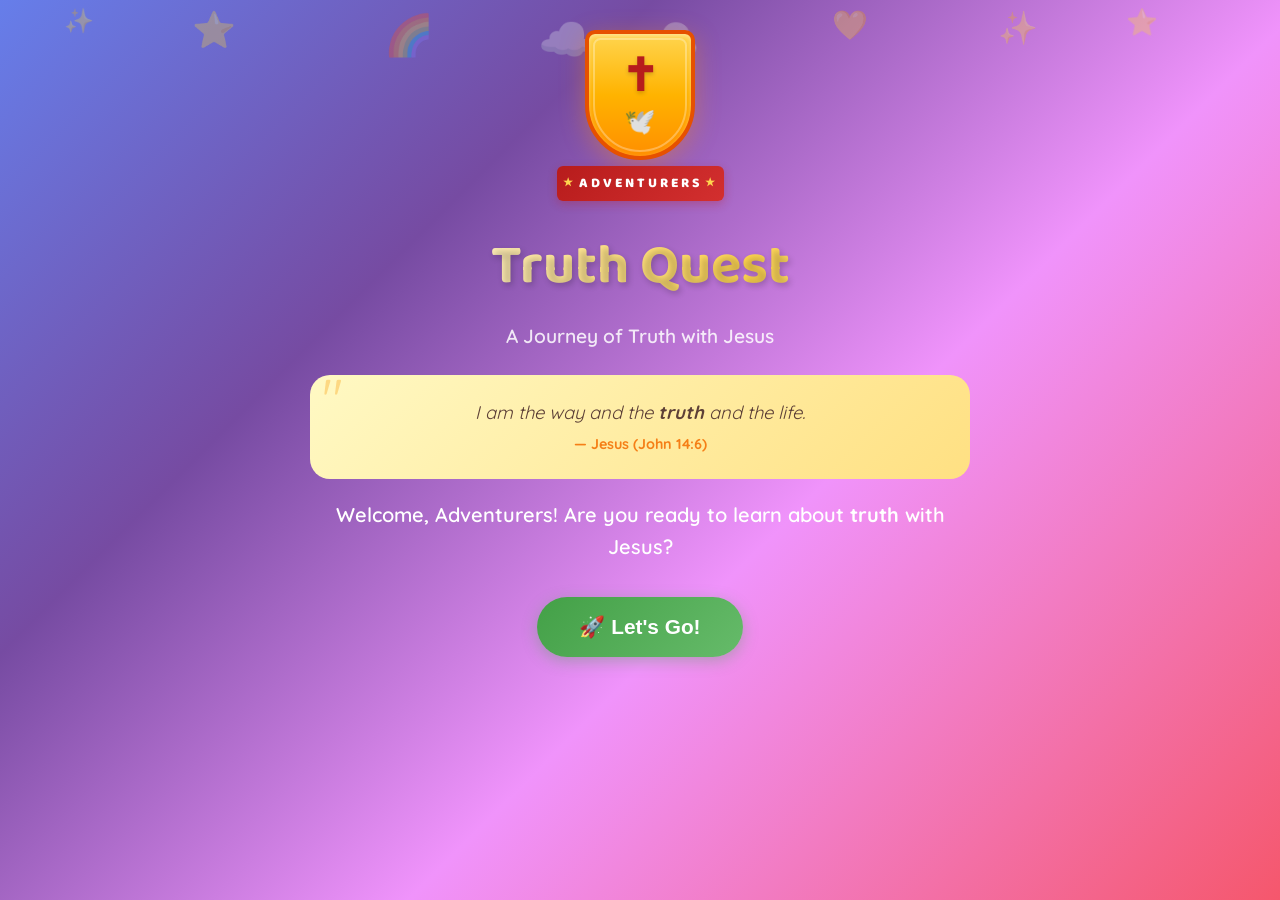
==== commit 469d549a: "Add Adventurers shield logo and branding Gold shield with cross and dove on welcome screen. Small Ad" ====
--- a/frontend/index.html
+++ b/frontend/index.html
@@ -28,7 +28,15 @@
 <!-- ==================== PAGE 1: WELCOME ==================== -->
 <div id="welcomePage" class="page active">
     <div class="container">
-        <div class="welcome-icon bounce">🕊️</div>
+        <!-- Adventurers Shield Logo -->
+        <div class="shield-logo bounce">
+            <div class="shield">
+                <div class="shield-cross">✝</div>
+                <div class="shield-dove">🕊️</div>
+            </div>
+            <div class="shield-banner">ADVENTURERS</div>
+        </div>
+
         <h1 class="title-glow">Truth Quest</h1>
         <p class="tagline">A Journey of Truth with Jesus</p>
 
@@ -50,7 +58,7 @@
 <div id="lessonPage" class="page">
     <div class="container">
         <div class="lesson-header">
-            <span class="lesson-icon bounce">📖</span>
+            <div class="page-badge"><span class="mini-shield">✝</span><span class="badge-text">Adventurers</span></div>
             <h1>Before We Begin...</h1>
             <p class="lesson-sub">Alright Adventurers, let's learn something really important today!</p>
         </div>
@@ -136,8 +144,8 @@
 <div id="storyPage" class="page">
     <div class="container">
         <div class="story-header">
-            <span class="story-header-icon">📖</span>
-            <h1>Story Time</h1>
+            <div class="page-badge"><span class="mini-shield">✝</span><span class="badge-text">Adventurers</span></div>
+            <h1>📖 Story Time</h1>
         </div>
         <h2 id="storyTitle" class="story-title"></h2>
         <p id="storyIntro" class="story-intro"></p>
@@ -184,8 +192,8 @@
 <div id="discussPage" class="page">
     <div class="container">
         <div class="discuss-header">
-            <span class="discuss-icon bounce">💬</span>
-            <h1>Let's Talk About It!</h1>
+            <div class="page-badge"><span class="mini-shield">✝</span><span class="badge-text">Adventurers</span></div>
+            <h1>💬 Let's Talk About It!</h1>
             <p class="discuss-sub">Before we take the quiz, let's think about Sam's story together.</p>
         </div>
 
@@ -252,8 +260,8 @@
 <div id="quizPage" class="page">
     <div class="container">
         <div class="quiz-header">
-            <span class="quiz-header-icon bounce">🧠</span>
-            <h1>Truth or Lie Quiz</h1>
+            <div class="page-badge"><span class="mini-shield">✝</span><span class="badge-text">Adventurers</span></div>
+            <h1>🧠 Truth or Lie Quiz</h1>
             <p class="quiz-subtitle">Let's see what we learned together, Adventurers!</p>
         </div>
 
@@ -288,6 +296,7 @@
 <div id="resultsPage" class="page">
     <div class="container">
         <div id="resultsHeader">
+            <div class="page-badge"><span class="mini-shield">✝</span><span class="badge-text">Adventurers</span></div>
             <span class="results-trophy bounce">🏆</span>
             <h1>Amazing Job, Adventurers!</h1>
         </div>
@@ -322,8 +331,8 @@
 <div id="memoryPage" class="page">
     <div class="container">
         <div class="memory-header">
-            <span class="memory-icon bounce">📜</span>
-            <h1>Memory Verse Challenge!</h1>
+            <div class="page-badge"><span class="mini-shield">✝</span><span class="badge-text">Adventurers</span></div>
+            <h1>📜 Memory Verse Challenge!</h1>
             <p class="memory-sub">Can we fill in the missing words together? Let's try!</p>
         </div>
 
@@ -371,8 +380,8 @@
 <div id="pledgePage" class="page">
     <div class="container">
         <div class="pledge-header">
-            <span class="pledge-icon bounce">✋</span>
-            <h1>The Truth Pledge</h1>
+            <div class="page-badge"><span class="mini-shield">✝</span><span class="badge-text">Adventurers</span></div>
+            <h1>✋ The Truth Pledge</h1>
             <p class="pledge-sub">Stand up, raise your right hand, and let's say this together!</p>
         </div>
 
--- a/frontend/style.css
+++ b/frontend/style.css
@@ -198,6 +198,113 @@
 }
 
 .time-icon { font-size: 1.3rem; }
+
+/* ===== ADVENTURERS SHIELD LOGO ===== */
+.shield-logo {
+    margin-bottom: 18px;
+    display: inline-block;
+}
+
+.shield {
+    width: 110px;
+    height: 130px;
+    margin: 0 auto 8px;
+    background: linear-gradient(180deg, #ffd54f 0%, #ffb300 50%, #ff8f00 100%);
+    border-radius: 10px 10px 55px 55px;
+    position: relative;
+    box-shadow: 0 6px 25px rgba(255,143,0,0.35), inset 0 2px 4px rgba(255,255,255,0.4);
+    border: 4px solid #e65100;
+    display: flex;
+    align-items: center;
+    justify-content: center;
+    flex-direction: column;
+}
+
+.shield::before {
+    content: '';
+    position: absolute;
+    top: 4px; left: 4px; right: 4px; bottom: 4px;
+    border: 2px solid rgba(255,255,255,0.3);
+    border-radius: 8px 8px 50px 50px;
+    pointer-events: none;
+}
+
+.shield-cross {
+    font-size: 2.8rem;
+    color: #b71c1c;
+    text-shadow: 0 2px 4px rgba(0,0,0,0.2);
+    line-height: 1;
+    margin-top: 5px;
+    font-weight: 800;
+}
+
+.shield-dove {
+    font-size: 1.6rem;
+    margin-top: 2px;
+}
+
+.shield-banner {
+    background: linear-gradient(135deg, #b71c1c, #d32f2f);
+    color: #fff;
+    font-family: 'Baloo 2', cursive;
+    font-size: 0.85rem;
+    font-weight: 800;
+    letter-spacing: 3px;
+    text-transform: uppercase;
+    padding: 6px 22px;
+    border-radius: 6px;
+    box-shadow: 0 3px 10px rgba(183,28,28,0.3);
+    position: relative;
+    margin-top: -2px;
+}
+
+.shield-banner::before,
+.shield-banner::after {
+    content: '★';
+    position: absolute;
+    top: 50%;
+    transform: translateY(-50%);
+    font-size: 0.7rem;
+    color: #ffd54f;
+}
+
+.shield-banner::before { left: 6px; }
+.shield-banner::after { right: 6px; }
+
+/* Small badge version for other pages */
+.page-badge {
+    display: inline-flex;
+    align-items: center;
+    gap: 6px;
+    background: linear-gradient(135deg, #ffd54f, #ffb300);
+    border: 2px solid #e65100;
+    border-radius: 50px;
+    padding: 4px 14px 4px 6px;
+    margin-bottom: 8px;
+}
+
+.page-badge .mini-shield {
+    width: 26px;
+    height: 30px;
+    background: linear-gradient(180deg, #ffd54f, #ff8f00);
+    border-radius: 4px 4px 13px 13px;
+    border: 2px solid #e65100;
+    display: flex;
+    align-items: center;
+    justify-content: center;
+    font-size: 0.8rem;
+    color: #b71c1c;
+    font-weight: 800;
+}
+
+.page-badge .badge-text {
+    font-family: 'Baloo 2', cursive;
+    font-size: 0.7rem;
+    font-weight: 800;
+    letter-spacing: 2px;
+    text-transform: uppercase;
+    color: #b71c1c;
+}
 
 .group-welcome {
     font-size: 1.25rem;
@@ -700,6 +807,13 @@
     background: linear-gradient(135deg, #e1bee7, #c5cae9);
     transform: translateX(8px);
     box-shadow: 0 4px 15px rgba(126,87,194,0.2);
+}
+
+.option-btn.highlighted {
+    border-color: #ffd54f;
+    background: linear-gradient(135deg, #fff9c4, #ffe082);
+    transform: translateX(10px) scale(1.03);
+    box-shadow: 0 4px 20px rgba(255,213,79,0.4);
 }
 
 .option-btn.correct {
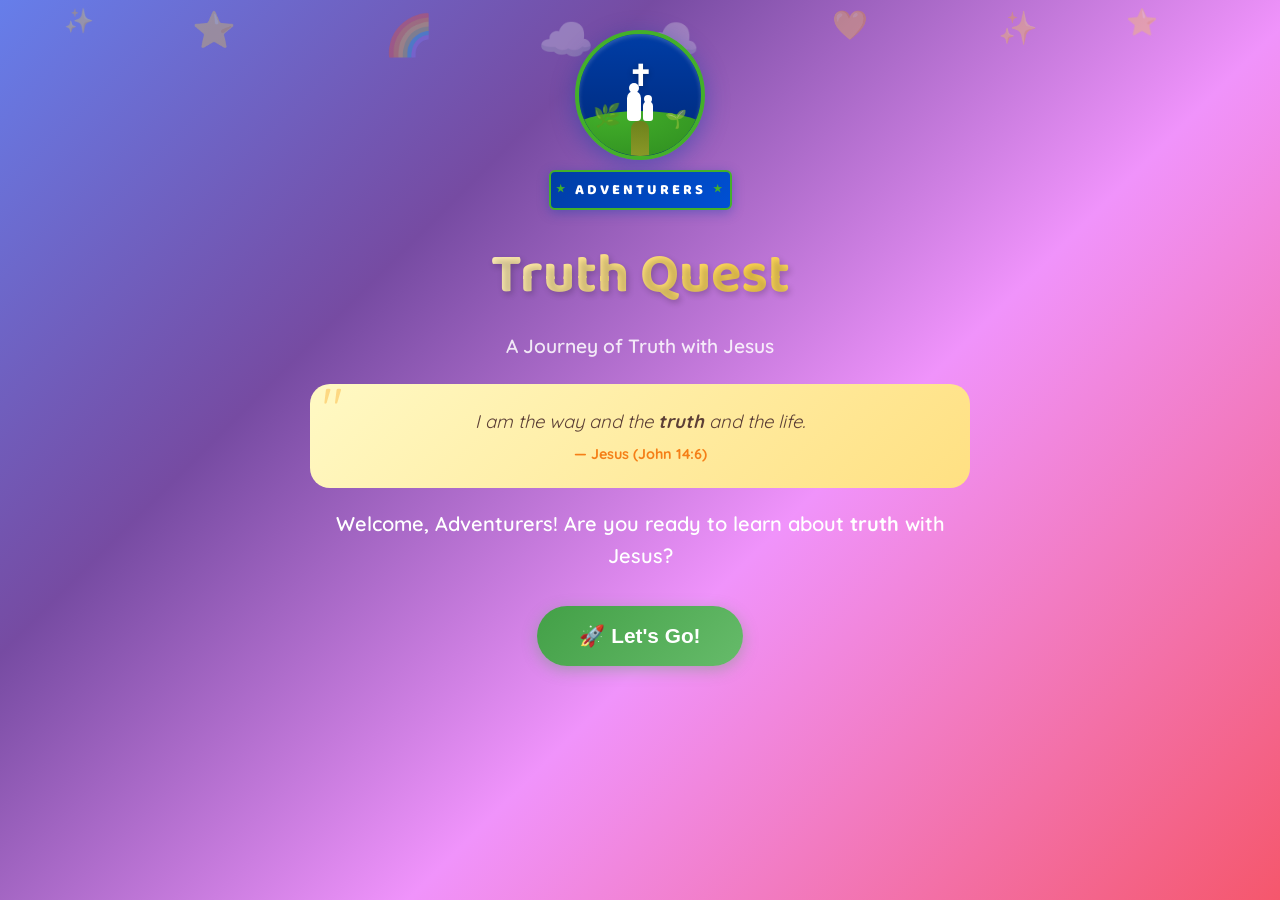
==== commit 8e3324ba: "Redesign logo with official SDA Adventurer colors and elements Blue (#003DA5) for heaven, Green (#43" ====
--- a/frontend/index.html
+++ b/frontend/index.html
@@ -28,11 +28,16 @@
 <!-- ==================== PAGE 1: WELCOME ==================== -->
 <div id="welcomePage" class="page active">
     <div class="container">
-        <!-- Adventurers Shield Logo -->
+        <!-- SDA Adventurers Logo -->
         <div class="shield-logo bounce">
             <div class="shield">
                 <div class="shield-cross">✝</div>
-                <div class="shield-dove">🕊️</div>
+                <div class="shield-figures">
+                    <div class="figure-adult"></div>
+                    <div class="figure-child"></div>
+                </div>
+                <span class="shield-tree-left">🌿</span>
+                <span class="shield-tree-right">🌱</span>
             </div>
             <div class="shield-banner">ADVENTURERS</div>
         </div>
--- a/frontend/style.css
+++ b/frontend/style.css
@@ -199,63 +199,144 @@
 
 .time-icon { font-size: 1.3rem; }
 
-/* ===== ADVENTURERS SHIELD LOGO ===== */
+/* ===== SDA ADVENTURERS LOGO ===== */
+/* Official colors: Blue #003DA5 (heaven), Green #43B02A (growth),
+   Scarlet #8B1A1A (Christ's blood), White (purity) */
+
 .shield-logo {
     margin-bottom: 18px;
     display: inline-block;
 }
 
 .shield {
-    width: 110px;
+    width: 130px;
     height: 130px;
-    margin: 0 auto 8px;
-    background: linear-gradient(180deg, #ffd54f 0%, #ffb300 50%, #ff8f00 100%);
-    border-radius: 10px 10px 55px 55px;
+    margin: 0 auto 10px;
+    background: linear-gradient(180deg, #003DA5 0%, #002878 100%);
+    border-radius: 50%;
     position: relative;
-    box-shadow: 0 6px 25px rgba(255,143,0,0.35), inset 0 2px 4px rgba(255,255,255,0.4);
-    border: 4px solid #e65100;
+    box-shadow: 0 6px 25px rgba(0,61,165,0.4), inset 0 2px 4px rgba(255,255,255,0.2);
+    border: 4px solid #43B02A;
     display: flex;
     align-items: center;
     justify-content: center;
     flex-direction: column;
-}
-
+    overflow: hidden;
+}
+
+/* green hills at bottom */
 .shield::before {
     content: '';
     position: absolute;
-    top: 4px; left: 4px; right: 4px; bottom: 4px;
-    border: 2px solid rgba(255,255,255,0.3);
-    border-radius: 8px 8px 50px 50px;
-    pointer-events: none;
+    bottom: 0; left: -10px; right: -10px;
+    height: 45px;
+    background: radial-gradient(ellipse at 30% 0%, #43B02A 0%, #2e8b20 100%);
+    border-radius: 50% 50% 0 0;
+}
+
+/* nature path */
+.shield::after {
+    content: '';
+    position: absolute;
+    bottom: 0;
+    left: 50%;
+    transform: translateX(-50%);
+    width: 18px;
+    height: 35px;
+    background: linear-gradient(180deg, #8B6914, #c49a2a);
+    border-radius: 8px 8px 0 0;
+    opacity: 0.6;
 }
 
 .shield-cross {
-    font-size: 2.8rem;
-    color: #b71c1c;
-    text-shadow: 0 2px 4px rgba(0,0,0,0.2);
+    font-size: 1.8rem;
+    color: #fff;
+    text-shadow: 0 2px 6px rgba(0,0,0,0.3);
     line-height: 1;
-    margin-top: 5px;
+    margin-top: -8px;
     font-weight: 800;
-}
-
-.shield-dove {
-    font-size: 1.6rem;
+    z-index: 1;
+}
+
+.shield-figures {
+    display: flex;
+    align-items: flex-end;
+    gap: 2px;
+    z-index: 1;
     margin-top: 2px;
 }
 
+/* Adult silhouette */
+.figure-adult {
+    width: 14px;
+    height: 30px;
+    background: #fff;
+    border-radius: 7px 7px 4px 4px;
+    position: relative;
+}
+
+.figure-adult::before {
+    content: '';
+    position: absolute;
+    top: -8px; left: 50%;
+    transform: translateX(-50%);
+    width: 10px; height: 10px;
+    background: #fff;
+    border-radius: 50%;
+}
+
+/* Child silhouette */
+.figure-child {
+    width: 10px;
+    height: 20px;
+    background: #fff;
+    border-radius: 5px 5px 3px 3px;
+    position: relative;
+}
+
+.figure-child::before {
+    content: '';
+    position: absolute;
+    top: -6px; left: 50%;
+    transform: translateX(-50%);
+    width: 8px; height: 8px;
+    background: #fff;
+    border-radius: 50%;
+}
+
+/* Tree silhouettes */
+.shield-tree-left,
+.shield-tree-right {
+    position: absolute;
+    bottom: 22px;
+    z-index: 0;
+}
+
+.shield-tree-left {
+    left: 14px;
+    font-size: 1.4rem;
+    color: rgba(67,176,42,0.7);
+}
+
+.shield-tree-right {
+    right: 14px;
+    font-size: 1.1rem;
+    color: rgba(67,176,42,0.6);
+}
+
 .shield-banner {
-    background: linear-gradient(135deg, #b71c1c, #d32f2f);
+    background: linear-gradient(135deg, #003DA5, #0050d4);
     color: #fff;
     font-family: 'Baloo 2', cursive;
-    font-size: 0.85rem;
+    font-size: 0.9rem;
     font-weight: 800;
     letter-spacing: 3px;
     text-transform: uppercase;
-    padding: 6px 22px;
+    padding: 6px 24px;
     border-radius: 6px;
-    box-shadow: 0 3px 10px rgba(183,28,28,0.3);
+    box-shadow: 0 3px 12px rgba(0,61,165,0.35);
     position: relative;
-    margin-top: -2px;
+    border: 2px solid #43B02A;
 }
 
 .shield-banner::before,
@@ -264,36 +345,36 @@
     position: absolute;
     top: 50%;
     transform: translateY(-50%);
-    font-size: 0.7rem;
-    color: #ffd54f;
-}
-
-.shield-banner::before { left: 6px; }
-.shield-banner::after { right: 6px; }
+    font-size: 0.65rem;
+    color: #43B02A;
+}
+
+.shield-banner::before { left: 5px; }
+.shield-banner::after { right: 5px; }
 
 /* Small badge version for other pages */
 .page-badge {
     display: inline-flex;
     align-items: center;
     gap: 6px;
-    background: linear-gradient(135deg, #ffd54f, #ffb300);
-    border: 2px solid #e65100;
+    background: linear-gradient(135deg, #003DA5, #0050d4);
+    border: 2px solid #43B02A;
     border-radius: 50px;
     padding: 4px 14px 4px 6px;
     margin-bottom: 8px;
 }
 
 .page-badge .mini-shield {
-    width: 26px;
-    height: 30px;
-    background: linear-gradient(180deg, #ffd54f, #ff8f00);
-    border-radius: 4px 4px 13px 13px;
-    border: 2px solid #e65100;
+    width: 24px;
+    height: 24px;
+    background: linear-gradient(180deg, #003DA5, #002878);
+    border-radius: 50%;
+    border: 2px solid #43B02A;
     display: flex;
     align-items: center;
     justify-content: center;
-    font-size: 0.8rem;
-    color: #b71c1c;
+    font-size: 0.7rem;
+    color: #fff;
     font-weight: 800;
 }
 
@@ -303,7 +384,7 @@
     font-weight: 800;
     letter-spacing: 2px;
     text-transform: uppercase;
-    color: #b71c1c;
+    color: #fff;
 }
 
 .group-welcome {
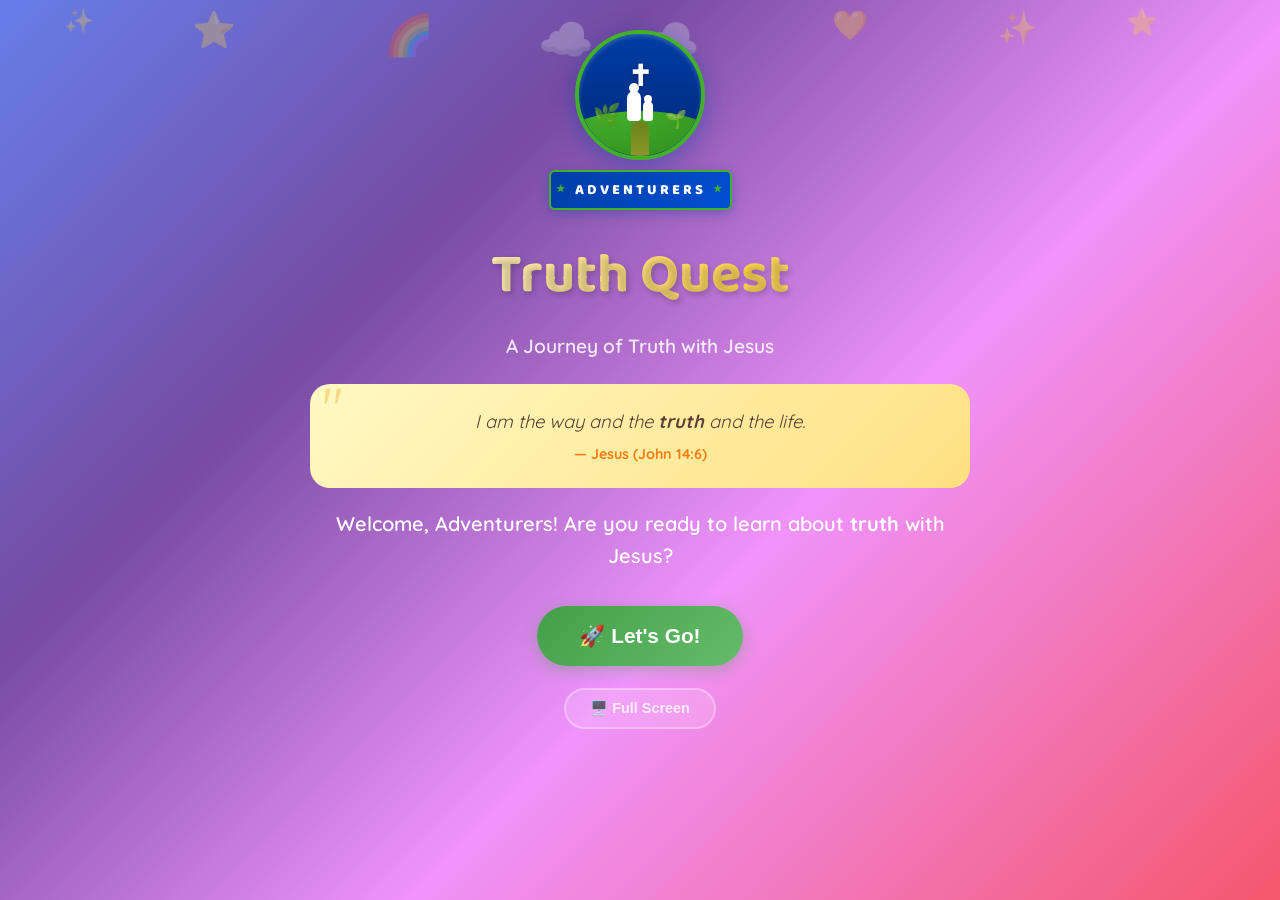
==== commit 60f355ac: "Add full-screen mode and printable certificate Full-screen button on welcome page removes browser ch" ====
--- a/frontend/index.html
+++ b/frontend/index.html
@@ -56,6 +56,10 @@
         <button class="btn btn-go btn-xl wiggle" onclick="goToLesson()">
             🚀 Let's Go!
         </button>
+
+        <button class="btn btn-fullscreen" onclick="toggleFullscreen()">
+            🖥️ Full Screen
+        </button>
     </div>
 </div>
 
@@ -416,9 +420,60 @@
                 <p>You are <strong>Truth Champions</strong> who follow Jesus! Remember — always choose truth!</p>
             </div>
             <div class="result-actions">
+                <button class="btn btn-go btn-xl" onclick="goToCertificate()">🏅 Print Certificates!</button>
                 <button class="btn btn-truth" onclick="restartStory()">📖 Hear the Story Again</button>
-                <button class="btn btn-go" onclick="restartQuiz()">🧠 Retake the Quiz</button>
                 <button class="btn btn-nav" onclick="goHome()">🏠 Back to Start</button>
+            </div>
+        </div>
+    </div>
+</div>
+
+<!-- ==================== PAGE 9: PRINTABLE CERTIFICATE ==================== -->
+<div id="certPage" class="page">
+    <div class="container">
+        <div class="cert-header">
+            <div class="page-badge"><span class="mini-shield">✝</span><span class="badge-text">Adventurers</span></div>
+            <h1>🏅 Certificates</h1>
+            <p class="cert-sub">Print these and let each child write their name!</p>
+        </div>
+
+        <button class="btn btn-go btn-xl" onclick="printCertificate()">🖨️ Print Certificates</button>
+        <p class="cert-tip">Tip: Print as many copies as you need. Each child fills in their own name.</p>
+
+        <div class="result-actions" style="margin-top: 20px;">
+            <button class="btn btn-nav" onclick="goHome()">🏠 Back to Start</button>
+        </div>
+    </div>
+
+    <!-- This is the printable certificate (hidden on screen, visible when printing) -->
+    <div id="certificateTemplate" class="certificate">
+        <div class="cert-border">
+            <div class="cert-inner">
+                <div class="cert-logo-area">
+                    <span class="cert-cross">✝</span>
+                </div>
+                <p class="cert-presents">The Adventurer Club Presents This</p>
+                <h1 class="cert-title-text">Certificate of Achievement</h1>
+                <div class="cert-badge-title">Truth Champion</div>
+                <p class="cert-awarded">Awarded to</p>
+                <div class="cert-name-line"></div>
+                <p class="cert-for">For completing <strong>Truth Quest: Walking with Jesus</strong></p>
+                <p class="cert-for">Learning the 9th Commandment and the value of honesty</p>
+                <div class="cert-verses">
+                    <p>"You shall not give false testimony against your neighbor." — <strong>Exodus 20:16</strong></p>
+                    <p>"I am the way and the truth and the life." — <strong>John 14:6</strong></p>
+                </div>
+                <div class="cert-bottom">
+                    <div class="cert-sign">
+                        <div class="cert-sign-line"></div>
+                        <p>Leader's Signature</p>
+                    </div>
+                    <div class="cert-date-area">
+                        <div class="cert-sign-line"></div>
+                        <p>Date</p>
+                    </div>
+                </div>
+                <p class="cert-motto">★ Jesus is the Way, the Truth, and the Life ★</p>
             </div>
         </div>
     </div>
--- a/frontend/style.css
+++ b/frontend/style.css
@@ -1495,6 +1495,218 @@
 .final-message p {
     font-size: 1.1rem;
     line-height: 1.6;
+}
+
+/* ===== FULL-SCREEN BUTTON ===== */
+.btn-fullscreen {
+    display: block;
+    margin: 16px auto 0;
+    background: rgba(255,255,255,0.15);
+    color: rgba(255,255,255,0.8);
+    border: 2px solid rgba(255,255,255,0.3);
+    font-size: 0.9rem;
+    padding: 10px 24px;
+    border-radius: 50px;
+    cursor: pointer;
+    font-family: 'Quicksand', inherit;
+    font-weight: 600;
+    transition: all 0.25s;
+}
+
+.btn-fullscreen:hover {
+    background: rgba(255,255,255,0.25);
+    color: #fff;
+}
+
+/* ===== CERTIFICATE PAGE ===== */
+.cert-header { margin-bottom: 10px; }
+
+.cert-sub {
+    color: rgba(255,255,255,0.9);
+    font-size: 1.05rem;
+    margin-bottom: 16px;
+}
+
+.cert-tip {
+    color: rgba(255,255,255,0.7);
+    font-size: 0.9rem;
+    margin-top: 10px;
+    font-style: italic;
+}
+
+/* Certificate template — hidden on screen, shown only when printing */
+.certificate {
+    display: none;
+}
+
+@media print {
+    /* Hide everything except the certificate */
+    body * {
+        visibility: hidden;
+    }
+
+    .certificate,
+    .certificate * {
+        visibility: visible !important;
+        display: block !important;
+    }
+
+    .certificate {
+        position: fixed;
+        top: 0; left: 0;
+        width: 100%;
+        height: 100%;
+        z-index: 99999;
+        background: #fff;
+    }
+
+    .page, .floating-bg, #confettiCanvas {
+        display: none !important;
+    }
+}
+
+.cert-border {
+    border: 6px double #003DA5;
+    margin: 20px;
+    padding: 8px;
+    min-height: calc(100vh - 40px);
+}
+
+.cert-inner {
+    border: 2px solid #43B02A;
+    padding: 40px 30px;
+    text-align: center;
+    min-height: calc(100vh - 80px);
+    display: flex;
+    flex-direction: column;
+    align-items: center;
+    justify-content: center;
+    font-family: 'Segoe UI', Georgia, serif;
+}
+
+.cert-logo-area {
+    width: 70px; height: 70px;
+    background: linear-gradient(180deg, #003DA5, #002878);
+    border-radius: 50%;
+    border: 3px solid #43B02A;
+    display: flex;
+    align-items: center;
+    justify-content: center;
+    margin-bottom: 15px;
+}
+
+.cert-cross {
+    font-size: 2rem;
+    color: #fff;
+    font-weight: 800;
+}
+
+.cert-presents {
+    font-size: 0.9rem;
+    color: #666;
+    letter-spacing: 2px;
+    text-transform: uppercase;
+    margin-bottom: 5px;
+}
+
+.cert-title-text {
+    font-family: 'Baloo 2', Georgia, serif;
+    font-size: 2.2rem;
+    color: #003DA5;
+    margin-bottom: 8px;
+    line-height: 1.2;
+}
+
+.cert-badge-title {
+    background: linear-gradient(135deg, #003DA5, #0050d4);
+    color: #fff;
+    font-family: 'Baloo 2', cursive;
+    font-size: 1.1rem;
+    font-weight: 800;
+    letter-spacing: 3px;
+    text-transform: uppercase;
+    padding: 8px 28px;
+    border-radius: 50px;
+    border: 2px solid #43B02A;
+    margin-bottom: 20px;
+}
+
+.cert-awarded {
+    font-size: 1rem;
+    color: #666;
+    margin-bottom: 10px;
+}
+
+.cert-name-line {
+    width: 320px;
+    max-width: 80%;
+    height: 2px;
+    border-bottom: 3px solid #003DA5;
+    margin: 0 auto 8px;
+}
+
+.cert-for {
+    font-size: 0.95rem;
+    color: #444;
+    line-height: 1.6;
+    margin-bottom: 2px;
+}
+
+.cert-verses {
+    margin: 20px 0;
+    padding: 15px 20px;
+    border-top: 1px solid #ddd;
+    border-bottom: 1px solid #ddd;
+}
+
+.cert-verses p {
+    font-size: 0.85rem;
+    font-style: italic;
+    color: #555;
+    line-height: 1.6;
+    margin: 4px 0;
+}
+
+.cert-bottom {
+    display: flex;
+    justify-content: center;
+    gap: 60px;
+    margin: 25px 0 15px;
+    width: 100%;
+    max-width: 450px;
+}
+
+.cert-sign {
+    text-align: center;
+    flex: 1;
+}
+
+.cert-date-area {
+    text-align: center;
+    flex: 1;
+}
+
+.cert-sign-line {
+    width: 100%;
+    border-bottom: 2px solid #333;
+    margin-bottom: 5px;
+    height: 25px;
+}
+
+.cert-sign p,
+.cert-date-area p {
+    font-size: 0.75rem;
+    color: #666;
+    text-transform: uppercase;
+    letter-spacing: 1px;
+}
+
+.cert-motto {
+    font-size: 0.8rem;
+    color: #003DA5;
+    font-weight: 700;
+    letter-spacing: 1px;
+    margin-top: 10px;
 }
 
 /* ===== RESPONSIVE ===== */
